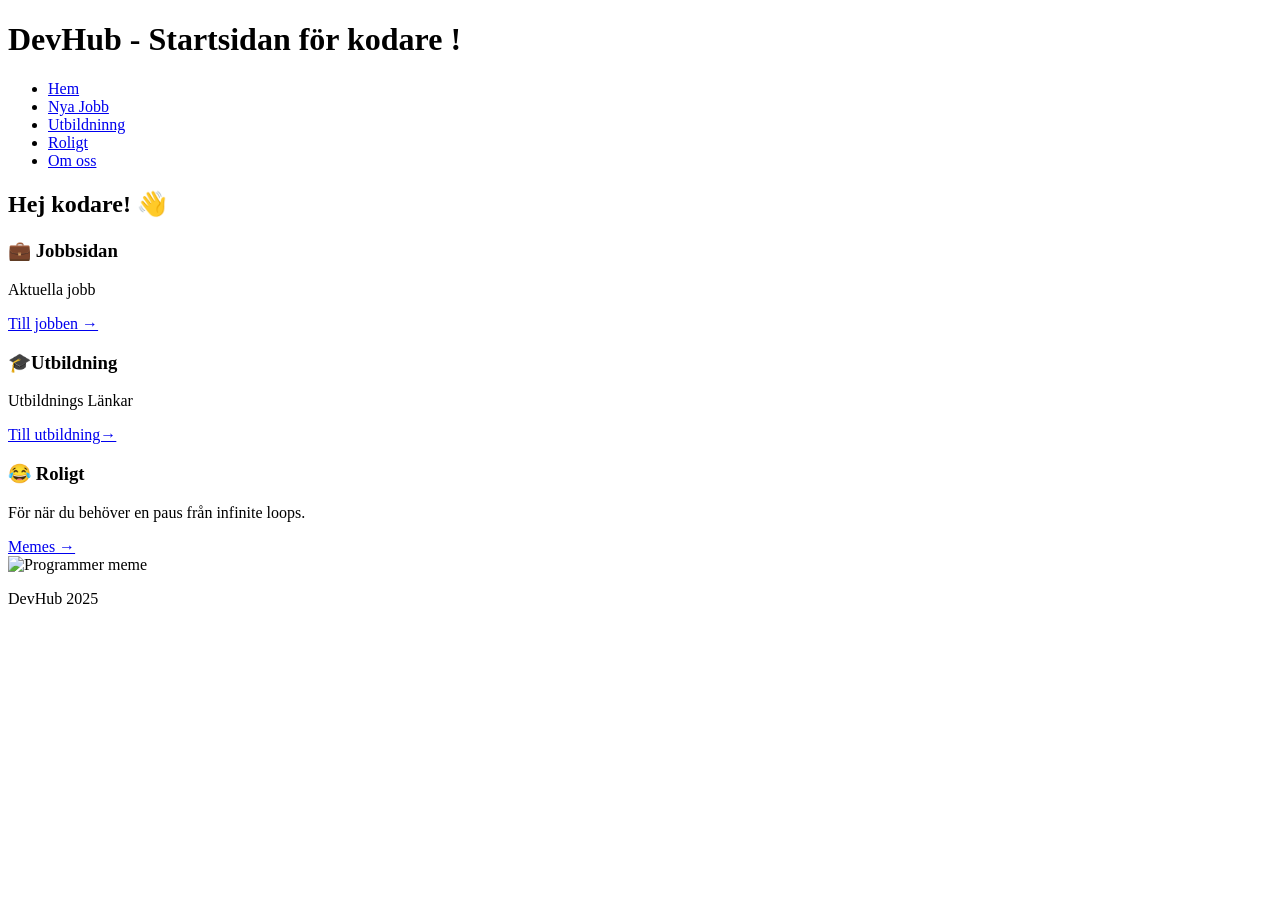
==== index.html @ 8032a281 "Initial commit" ====
<!DOCTYPE html>
<html lang="sv,en">
<head>
    <meta charset="UTF-8">
    <meta name="viewport" content="width=device-width, initial-scale=1.0">
    <title>Startsida</title>
<link rel="stylesheet" href="style.css"/>
</head>
<body>
  <header>
    <h1>DevHub - Startsidan för kodare !</h1>
  </header>

  <nav>
    <ul>
      <li><a href="index.html">Hem</a></li>
      <li><a href="jobs.html">Nya Jobb</a></li>
      <li><a href="tools.html">Utbildninng</a></li>
      <li><a href="roligt.html">Roligt</a></li>
      <li><a href="about.html">Om oss</a></li>
    </ul>
  </nav>

  <main>
    <section>
      <h2>Hej kodare! 👋</h2>
      <p id="random-quote" style="font-size:1.4rem; font-style:italic; color:#0a84ff;"></p>
      
      <div class="grid">
        <div class="card">
          <h3>💼 Jobbsidan</h3>
          <p>Aktuella jobb</p>
          <a href="jobs.html" class="btn">Till jobben →</a>
        </div>
        <div class="card">
          <h3>🎓Utbildning</h3>
          <p>Utbildnings Länkar</p>
          <a href="tools.html" class="btn"> Till utbildning→</a>
        </div>
        <div class="card">
          <h3>😂 Roligt</h3>
          <p>För när du behöver en paus från infinite loops.</p>
          <a href="meme.html" class="btn">Memes →</a>
        </div>
      </div>

      <div class="meme">
        <img src="meme1.png" alt="Programmer meme" />
      </div>
    </section>
  </main>

  <footer>
    <p>DevHub 2025</p>
  </footer>
  <script src="script.js"></script>
</body>
</html>
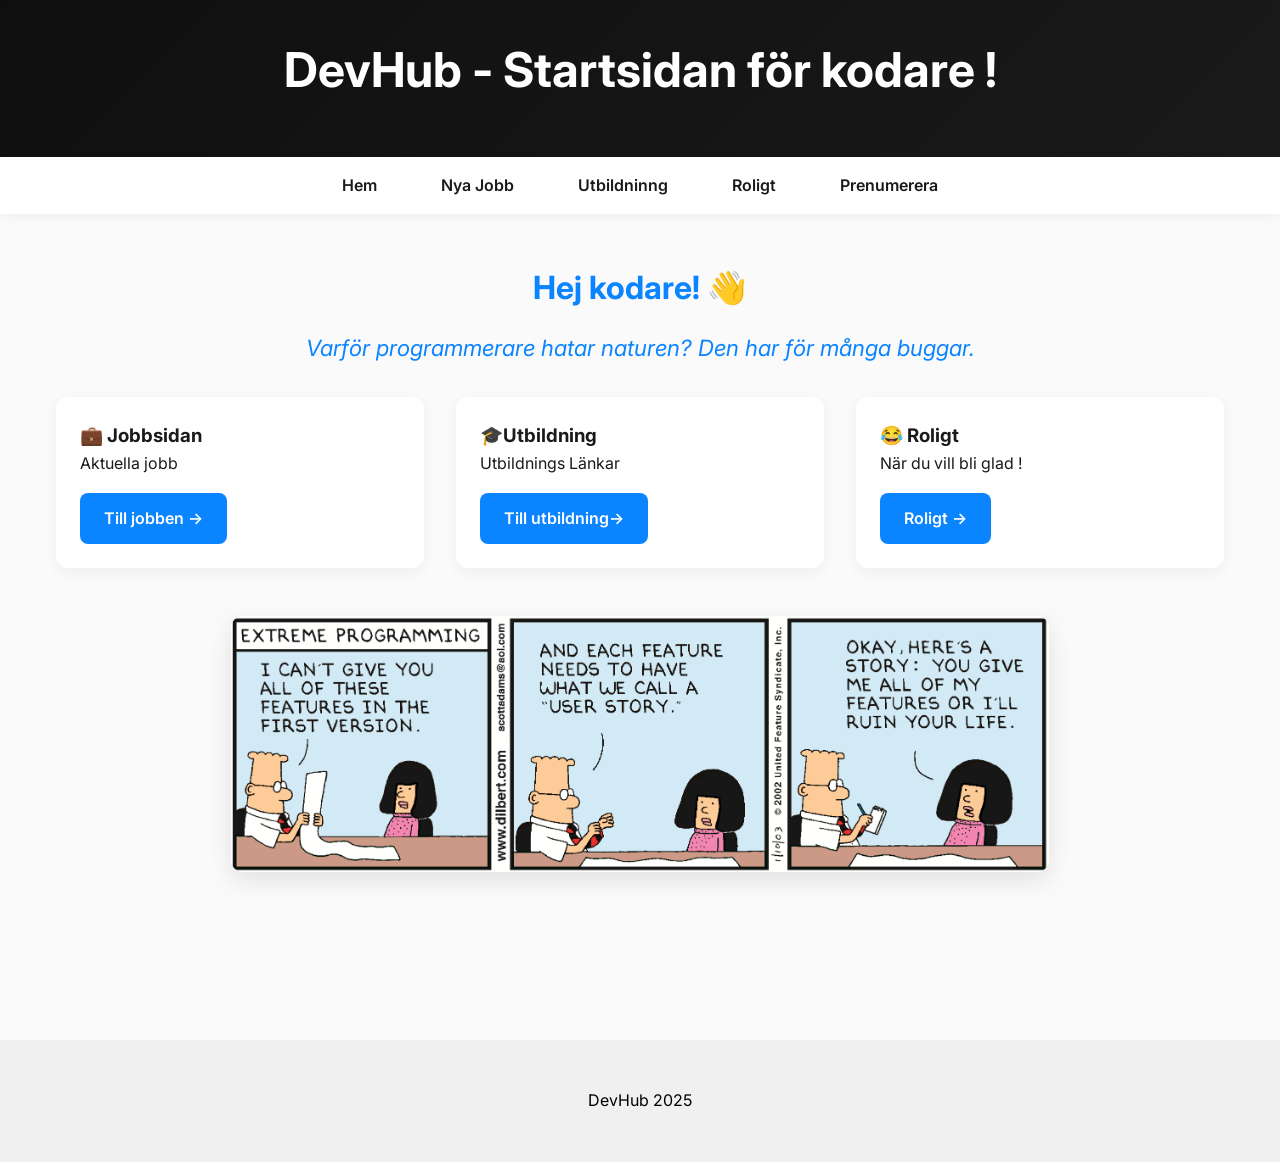
==== commit dcc754af: "v1.3 Links" ====
--- a/index.html
+++ b/index.html
@@ -1,5 +1,5 @@
 <!DOCTYPE html>
-<html lang="sv,en">
+<html lang="sv">
 <head>
     <meta charset="UTF-8">
     <meta name="viewport" content="width=device-width, initial-scale=1.0">
@@ -17,7 +17,7 @@
       <li><a href="jobs.html">Nya Jobb</a></li>
       <li><a href="tools.html">Utbildninng</a></li>
       <li><a href="roligt.html">Roligt</a></li>
-      <li><a href="about.html">Om oss</a></li>
+      <li><a href="subscribe.html">Prenumerera</a></li>
     </ul>
   </nav>
 
@@ -39,13 +39,13 @@
         </div>
         <div class="card">
           <h3>😂 Roligt</h3>
-          <p>För när du behöver en paus från infinite loops.</p>
-          <a href="meme.html" class="btn">Memes →</a>
+          <p>När du vill bli glad !</p>
+          <a href="roligt.html" class="btn">Roligt →</a>
         </div>
       </div>
 
       <div class="meme">
-        <img src="meme1.png" alt="Programmer meme" />
+        <img src="/meme/meme1.png" alt="Programmer meme" />
       </div>
     </section>
   </main>
--- a/style.css
+++ b/style.css
@@ -0,0 +1,192 @@
+@import url('https://fonts.googleapis.com/css2?family=Inter:wght@400;600;700&display=swap');
+
+* { margin:0; padding:0; box-sizing:border-box; }
+body {
+  font-family: 'Inter', sans-serif;
+  background: #fafafa;
+  color: #1a1a1a;
+  line-height: 1.6;
+}
+
+header {
+  background: linear-gradient(135deg, #0f0f0f 0%, #1a1a1a 100%);
+  color: #fff;
+  padding: 2rem 0;
+  text-align: center;
+  box-shadow: 0 4px 20px rgba(0,0,0,0.1);
+}
+
+nav {
+  background: #fff;
+  padding: 1rem;
+  position: sticky; top:0; z-index:100;
+  box-shadow: 0 2px 10px rgba(0,0,0,0.05);
+}
+
+nav ul {
+  list-style: none;
+  display: flex;
+  justify-content: center;
+  flex-wrap: wrap;
+  gap: 2rem;
+}
+
+nav a {
+  color: #1a1a1a;
+  text-decoration: none;
+  font-weight: 600;
+  padding: 0.5rem 1rem;
+  border-radius: 8px;
+  transition: all 0.3s;
+}
+
+nav a:hover {
+  background: #000;
+  color: #fff;
+}
+
+main { padding: 3rem 1rem; max-width: 1200px; margin: 0 auto; text-align: center; }
+h1, h2 { font-weight: 700; margin-bottom: 1rem; }
+h1 { font-size: 3rem; }
+h2 { font-size: 2rem; color: #0a84ff; }
+
+.grid {
+  display: grid;
+  text-align: left;
+  grid-template-columns: repeat(auto-fit, minmax(280px, 1fr));
+  gap: 2rem;
+  margin: 2rem 0;
+}
+
+.card {
+  background: #fff;
+  padding: 1.5rem;
+  border-radius: 12px;
+  box-shadow: 0 4px 15px rgba(0,0,0,0.05);
+  transition: transform 0.3s;
+}
+
+.card:hover { transform: translateY(-8px); }
+
+.btn {
+  display: inline-block;
+  background: #0a84ff;
+  color: #fff;
+  padding: 0.8rem 1.5rem;
+  border-radius: 8px;
+  text-decoration: none;
+  font-weight: 600;
+  margin-top: 1rem;
+}
+
+.btn:hover { background: #0071e3; }
+
+.meme { text-align: center; margin: 3rem 0; }
+.meme img { max-width: 70%; border-radius: 12px; box-shadow: 0 8px 25px rgba(0,0,0,0.1); }
+
+footer {
+  text-align: center;
+  padding: 3rem;
+  background: #f0f0f0;
+  color: black;
+  margin-top: 4rem;
+}
+
+/* Responsiv tabell */
+.table-responsive { overflow-x: auto; }
+table { width: 100%; border-collapse: collapse; margin: 2rem 0; }
+th, td { padding: 1rem; text-align: left; border-bottom: 1px solid #ddd; }
+th { background: #f0f0f0; }
+
+/* Roligt*/
+
+    .number { color: #1990e4; font-size: 1.6rem; font-weight: bold; margin-right: 0.4em;}
+    .emoji { font-size: 1.6rem; }
+    .bar {height: 16px; border-radius: 6px; background: linear-gradient(90deg,#6ac1ff 80%,#ffe780 100%); margin: 20px 0 0;}
+  
+/* Formulär */
+form { max-width: 600px; margin: 2rem auto; }
+input, textarea { width: 100%; padding: 1rem; margin: 0.5rem 0; border: 1px solid #ccc; border-radius: 8px; }
+
+/* Subscribe */
+
+    .sub-container {
+      max-width: 440px;
+      margin: 48px auto;
+      background: #fffbe7;
+      border-radius: 18px;
+      box-shadow: 0 3px 18px #bddffd;
+      padding: 38px 30px 36px 30px;
+      text-align: center;
+    }
+    .sub-container h2 {
+      color: #234479;
+      margin-bottom: 4px;
+      font-size: 2em;
+    }
+    .sub-container .emoji {
+      font-size: 1.6em;
+      margin-bottom: 6px;
+    }
+    .sub-lead {
+      font-size: 1.12em;
+      color: #87671c;
+      margin-bottom: 22px;
+    }
+    .sub-form {
+      display: flex;
+      flex-direction: column;
+      align-items: center;
+      gap: 13px;
+    }
+    .sub-form input[type="text"],
+    .sub-form input[type="email"],
+    .sub-form textarea {
+      padding: 12px;
+      width: 80%;
+      max-width: 275px;
+      font-size: 1.07em;
+      border: 2px solid #cce6ff;
+      border-radius: 7px;
+      outline: none;
+      margin-bottom: 5px;
+      background: #fff;
+      color: #123;
+      box-shadow: 0 2px 8px #e8e5b870;
+    }
+    .sub-form input:focus,
+    .sub-form textarea:focus {
+      border-color: #6ac1ff;
+    }
+    .sub-form textarea {
+      min-height: 60px;
+      resize: vertical;
+    }
+    .sub-form button {
+      background: #6ac1ff;
+      color: #fff;
+      font-size: 1.13em;
+      padding: 10px 28px;
+      border: none;
+      border-radius: 7px;
+      cursor: pointer;
+      box-shadow: 0 2px 12px #ddefff9a;
+      transition: background 0.14s;
+    }
+    .sub-form button:hover {
+      background: #1990e4;
+    }
+    .fineprint {
+      margin-top: 15px;
+      font-size: 0.98em;
+      color: #7a6c28;
+    }
+    .sub-success {
+      color: #2d7d38;
+      background: #e8ffe8;
+      border-radius: 8px;
+      margin-top: 18px;
+      padding: 12px 8px;
+      font-size: 1.16em;
+      display: none;
+    }
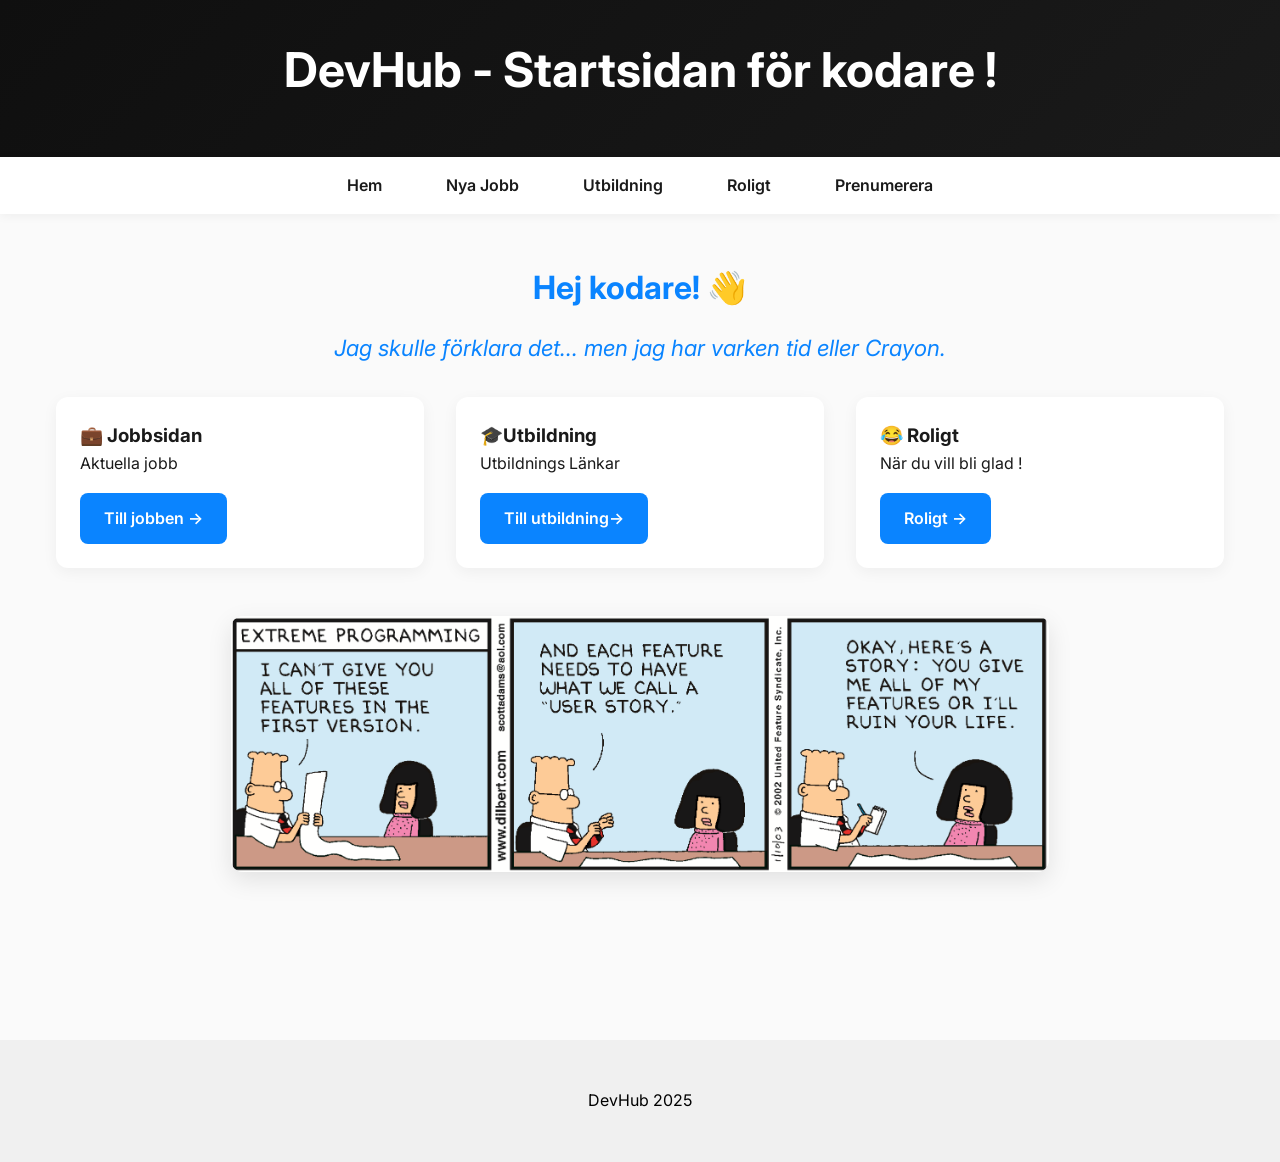
==== commit 57d7fe33: "Fix: Correct typos, fix HTML structure, improve form validation" ====
--- a/index.html
+++ b/index.html
@@ -15,7 +15,7 @@
     <ul>
       <li><a href="index.html">Hem</a></li>
       <li><a href="jobs.html">Nya Jobb</a></li>
-      <li><a href="tools.html">Utbildninng</a></li>
+      <li><a href="utbildning.html">Utbildning</a></li>
       <li><a href="roligt.html">Roligt</a></li>
       <li><a href="subscribe.html">Prenumerera</a></li>
     </ul>
@@ -35,7 +35,7 @@
         <div class="card">
           <h3>🎓Utbildning</h3>
           <p>Utbildnings Länkar</p>
-          <a href="tools.html" class="btn"> Till utbildning→</a>
+          <a href="utbildning.html" class="btn"> Till utbildning→</a>
         </div>
         <div class="card">
           <h3>😂 Roligt</h3>
--- a/style.css
+++ b/style.css
@@ -1,192 +1,280 @@
 @import url('https://fonts.googleapis.com/css2?family=Inter:wght@400;600;700&display=swap');
 
-* { margin:0; padding:0; box-sizing:border-box; }
+* {
+    margin: 0;
+    padding: 0;
+    box-sizing: border-box;
+}
+
 body {
-  font-family: 'Inter', sans-serif;
-  background: #fafafa;
-  color: #1a1a1a;
-  line-height: 1.6;
+    font-family: 'Inter', sans-serif;
+    background: #fafafa;
+    color: #1a1a1a;
+    line-height: 1.6;
 }
 
 header {
-  background: linear-gradient(135deg, #0f0f0f 0%, #1a1a1a 100%);
-  color: #fff;
-  padding: 2rem 0;
-  text-align: center;
-  box-shadow: 0 4px 20px rgba(0,0,0,0.1);
+    background: linear-gradient(135deg, #0f0f0f 0%, #1a1a1a 100%);
+    color: #fff;
+    padding: 2rem 0;
+    text-align: center;
+    box-shadow: 0 4px 20px rgba(0, 0, 0, 0.1);
 }
 
 nav {
-  background: #fff;
-  padding: 1rem;
-  position: sticky; top:0; z-index:100;
-  box-shadow: 0 2px 10px rgba(0,0,0,0.05);
+    background: #fff;
+    padding: 1rem;
+    position: sticky;
+    top: 0;
+    z-index: 100;
+    box-shadow: 0 2px 10px rgba(0, 0, 0, 0.05);
 }
 
 nav ul {
-  list-style: none;
-  display: flex;
-  justify-content: center;
-  flex-wrap: wrap;
-  gap: 2rem;
+    list-style: none;
+    display: flex;
+    justify-content: center;
+    flex-wrap: wrap;
+    gap: 2rem;
 }
 
 nav a {
-  color: #1a1a1a;
-  text-decoration: none;
-  font-weight: 600;
-  padding: 0.5rem 1rem;
-  border-radius: 8px;
-  transition: all 0.3s;
+    color: #1a1a1a;
+    text-decoration: none;
+    font-weight: 600;
+    padding: 0.5rem 1rem;
+    border-radius: 8px;
+    transition: all 0.3s;
 }
 
 nav a:hover {
-  background: #000;
-  color: #fff;
-}
-
-main { padding: 3rem 1rem; max-width: 1200px; margin: 0 auto; text-align: center; }
-h1, h2 { font-weight: 700; margin-bottom: 1rem; }
-h1 { font-size: 3rem; }
-h2 { font-size: 2rem; color: #0a84ff; }
+    background: #000;
+    color: #fff;
+}
+
+main {
+    padding: 3rem 1rem;
+    max-width: 1200px;
+    margin: 0 auto;
+    text-align: center;
+}
+
+h1,
+h2 {
+    font-weight: 700;
+    margin-bottom: 1rem;
+}
+
+h1 {
+    font-size: 3rem;
+}
+
+h2 {
+    font-size: 2rem;
+    color: #0a84ff;
+}
 
 .grid {
-  display: grid;
-  text-align: left;
-  grid-template-columns: repeat(auto-fit, minmax(280px, 1fr));
-  gap: 2rem;
-  margin: 2rem 0;
+    display: grid;
+    text-align: left;
+    grid-template-columns: repeat(auto-fit, minmax(280px, 1fr));
+    gap: 2rem;
+    margin: 2rem 0;
 }
 
 .card {
-  background: #fff;
-  padding: 1.5rem;
-  border-radius: 12px;
-  box-shadow: 0 4px 15px rgba(0,0,0,0.05);
-  transition: transform 0.3s;
-}
-
-.card:hover { transform: translateY(-8px); }
+    background: #fff;
+    padding: 1.5rem;
+    border-radius: 12px;
+    box-shadow: 0 4px 15px rgba(0, 0, 0, 0.05);
+    transition: transform 0.3s;
+}
+
+.card:hover {
+    transform: translateY(-8px);
+}
 
 .btn {
-  display: inline-block;
-  background: #0a84ff;
-  color: #fff;
-  padding: 0.8rem 1.5rem;
-  border-radius: 8px;
-  text-decoration: none;
-  font-weight: 600;
-  margin-top: 1rem;
-}
-
-.btn:hover { background: #0071e3; }
-
-.meme { text-align: center; margin: 3rem 0; }
-.meme img { max-width: 70%; border-radius: 12px; box-shadow: 0 8px 25px rgba(0,0,0,0.1); }
+    display: inline-block;
+    background: #0a84ff;
+    color: #fff;
+    padding: 0.8rem 1.5rem;
+    border-radius: 8px;
+    text-decoration: none;
+    font-weight: 600;
+    margin-top: 1rem;
+}
+
+.btn:hover {
+    background: #0071e3;
+}
+
+.meme {
+    text-align: center;
+    margin: 3rem 0;
+}
+
+.meme img {
+    max-width: 70%;
+    border-radius: 12px;
+    box-shadow: 0 8px 25px rgba(0, 0, 0, 0.1);
+}
 
 footer {
-  text-align: center;
-  padding: 3rem;
-  background: #f0f0f0;
-  color: black;
-  margin-top: 4rem;
+    text-align: center;
+    padding: 3rem;
+    background: #f0f0f0;
+    color: black;
+    margin-top: 4rem;
 }
 
 /* Responsiv tabell */
-.table-responsive { overflow-x: auto; }
-table { width: 100%; border-collapse: collapse; margin: 2rem 0; }
-th, td { padding: 1rem; text-align: left; border-bottom: 1px solid #ddd; }
-th { background: #f0f0f0; }
+.table-responsive {
+    overflow-x: auto;
+}
+
+table {
+    width: 100%;
+    border-collapse: collapse;
+    margin: 2rem 0;
+}
+
+th,
+td {
+    padding: 1rem;
+    text-align: left;
+    border-bottom: 1px solid #ddd;
+}
+
+th {
+    background: #f0f0f0;
+}
 
 /* Roligt*/
 
-    .number { color: #1990e4; font-size: 1.6rem; font-weight: bold; margin-right: 0.4em;}
-    .emoji { font-size: 1.6rem; }
-    .bar {height: 16px; border-radius: 6px; background: linear-gradient(90deg,#6ac1ff 80%,#ffe780 100%); margin: 20px 0 0;}
-  
+.number {
+    color: #1990e4;
+    font-size: 1.6rem;
+    font-weight: bold;
+    margin-right: 0.4em;
+}
+
+.emoji {
+    font-size: 1.6rem;
+}
+
+.bar {
+    height: 16px;
+    border-radius: 6px;
+    background: linear-gradient(90deg, #6ac1ff 80%, #ffe780 100%);
+    margin: 20px 0 0;
+}
+
 /* Formulär */
-form { max-width: 600px; margin: 2rem auto; }
-input, textarea { width: 100%; padding: 1rem; margin: 0.5rem 0; border: 1px solid #ccc; border-radius: 8px; }
+form {
+    max-width: 600px;
+    margin: 2rem auto;
+}
+
+input,
+textarea {
+    width: 100%;
+    padding: 1rem;
+    margin: 0.5rem 0;
+    border: 1px solid #ccc;
+    border-radius: 8px;
+}
 
 /* Subscribe */
 
-    .sub-container {
-      max-width: 440px;
-      margin: 48px auto;
-      background: #fffbe7;
-      border-radius: 18px;
-      box-shadow: 0 3px 18px #bddffd;
-      padding: 38px 30px 36px 30px;
-      text-align: center;
-    }
-    .sub-container h2 {
-      color: #234479;
-      margin-bottom: 4px;
-      font-size: 2em;
-    }
-    .sub-container .emoji {
-      font-size: 1.6em;
-      margin-bottom: 6px;
-    }
-    .sub-lead {
-      font-size: 1.12em;
-      color: #87671c;
-      margin-bottom: 22px;
-    }
-    .sub-form {
-      display: flex;
-      flex-direction: column;
-      align-items: center;
-      gap: 13px;
-    }
-    .sub-form input[type="text"],
-    .sub-form input[type="email"],
-    .sub-form textarea {
-      padding: 12px;
-      width: 80%;
-      max-width: 275px;
-      font-size: 1.07em;
-      border: 2px solid #cce6ff;
-      border-radius: 7px;
-      outline: none;
-      margin-bottom: 5px;
-      background: #fff;
-      color: #123;
-      box-shadow: 0 2px 8px #e8e5b870;
-    }
-    .sub-form input:focus,
-    .sub-form textarea:focus {
-      border-color: #6ac1ff;
-    }
-    .sub-form textarea {
-      min-height: 60px;
-      resize: vertical;
-    }
-    .sub-form button {
-      background: #6ac1ff;
-      color: #fff;
-      font-size: 1.13em;
-      padding: 10px 28px;
-      border: none;
-      border-radius: 7px;
-      cursor: pointer;
-      box-shadow: 0 2px 12px #ddefff9a;
-      transition: background 0.14s;
-    }
-    .sub-form button:hover {
-      background: #1990e4;
-    }
-    .fineprint {
-      margin-top: 15px;
-      font-size: 0.98em;
-      color: #7a6c28;
-    }
-    .sub-success {
-      color: #2d7d38;
-      background: #e8ffe8;
-      border-radius: 8px;
-      margin-top: 18px;
-      padding: 12px 8px;
-      font-size: 1.16em;
-      display: none;
-    }
+.sub-container {
+    max-width: 440px;
+    margin: 48px auto;
+    background: #fffbe7;
+    border-radius: 18px;
+    box-shadow: 0 3px 18px #bddffd;
+    padding: 38px 30px 36px 30px;
+    text-align: center;
+}
+
+.sub-container h2 {
+    color: #234479;
+    margin-bottom: 4px;
+    font-size: 2em;
+}
+
+.sub-container .emoji {
+    font-size: 1.6em;
+    margin-bottom: 6px;
+}
+
+.sub-lead {
+    font-size: 1.12em;
+    color: #87671c;
+    margin-bottom: 22px;
+}
+
+.sub-form {
+    display: flex;
+    flex-direction: column;
+    align-items: center;
+    gap: 13px;
+}
+
+.sub-form input[type="text"],
+.sub-form input[type="email"],
+.sub-form textarea {
+    padding: 12px;
+    width: 80%;
+    max-width: 275px;
+    font-size: 1.07em;
+    border: 2px solid #cce6ff;
+    border-radius: 7px;
+    outline: none;
+    margin-bottom: 5px;
+    background: #fff;
+    color: #123;
+    box-shadow: 0 2px 8px #e8e5b870;
+}
+
+.sub-form input:focus,
+.sub-form textarea:focus {
+    border-color: #6ac1ff;
+}
+
+.sub-form textarea {
+    min-height: 60px;
+    resize: vertical;
+}
+
+.sub-form button {
+    background: #6ac1ff;
+    color: #fff;
+    font-size: 1.13em;
+    padding: 10px 28px;
+    border: none;
+    border-radius: 7px;
+    cursor: pointer;
+    box-shadow: 0 2px 12px #ddefff9a;
+    transition: background 0.14s;
+}
+
+.sub-form button:hover {
+    background: #1990e4;
+}
+
+.fineprint {
+    margin-top: 15px;
+    font-size: 0.98em;
+    color: #7a6c28;
+}
+
+.sub-success {
+    color: #2d7d38;
+    background: #e8ffe8;
+    border-radius: 8px;
+    margin-top: 18px;
+    padding: 12px 8px;
+    font-size: 1.16em;
+    display: none;
+}
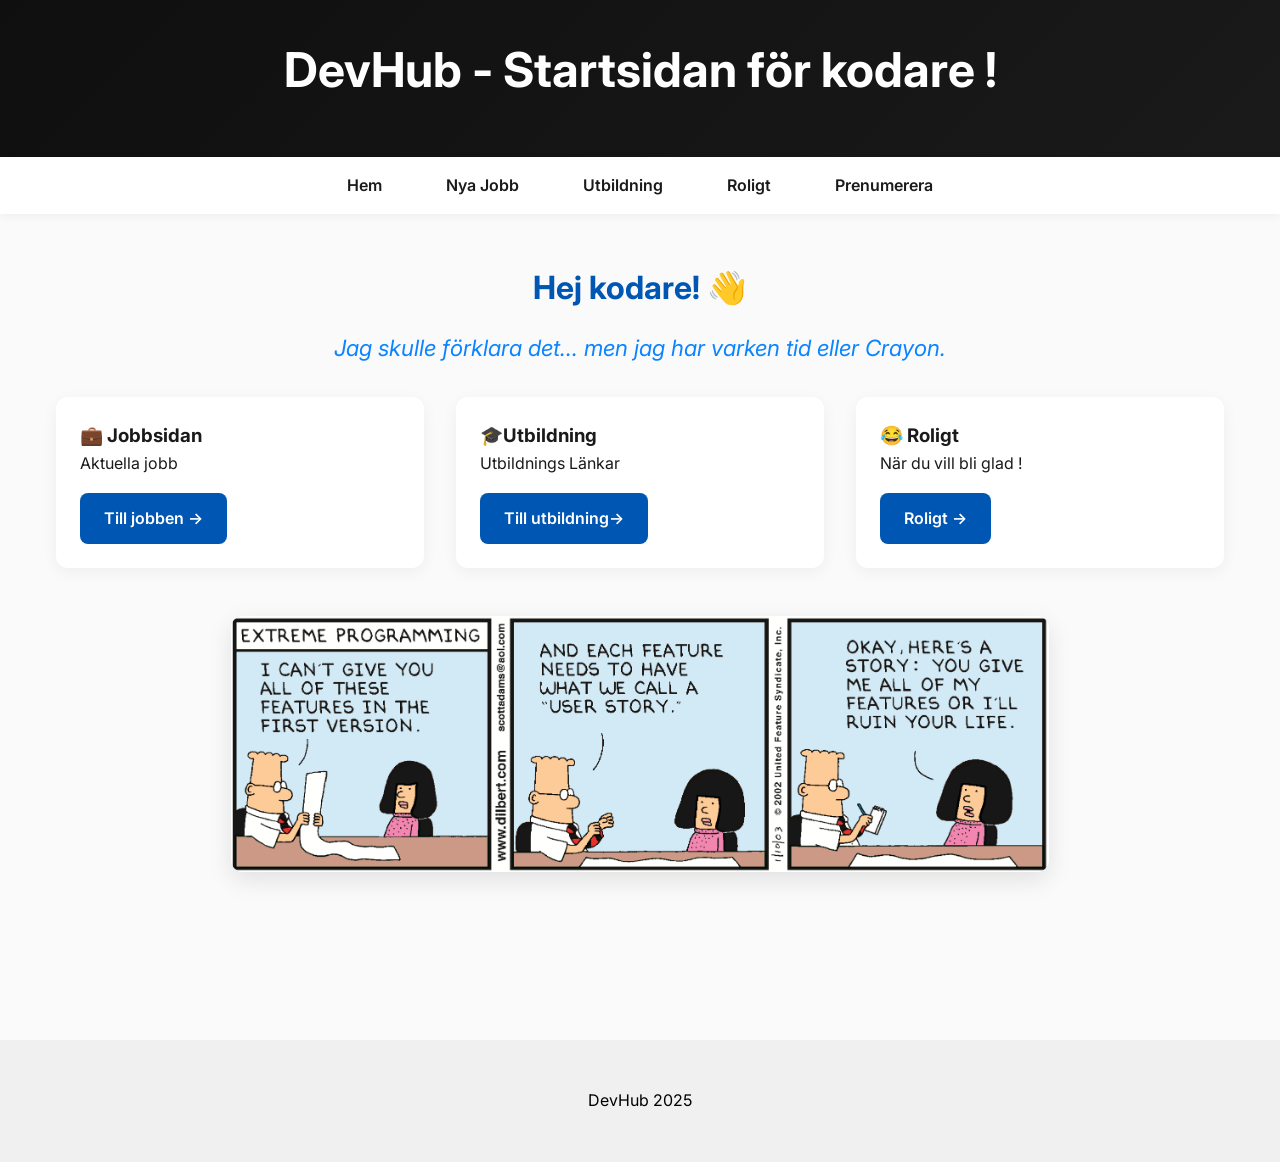
==== commit 2f538926: "v1.4 final working" ====
--- a/index.html
+++ b/index.html
@@ -3,8 +3,10 @@
 <head>
     <meta charset="UTF-8">
     <meta name="viewport" content="width=device-width, initial-scale=1.0">
+    <meta name="description" content="DevHub - startsidan för utvecklare. Hitta jobb, utbildning och roliga innehål för programmerare.">
     <title>Startsida</title>
-<link rel="stylesheet" href="style.css"/>
+    <link rel="stylesheet" href="style.css" media="print" onload="this.media='all'">
+    <noscript><link rel="stylesheet" href="style.css"></noscript>
 </head>
 <body>
   <header>
@@ -45,7 +47,7 @@
       </div>
 
       <div class="meme">
-        <img src="/meme/meme1.png" alt="Programmer meme" />
+        <img src="/meme/meme1.png" alt="Programmer meme" loading="lazy" />
       </div>
     </section>
   </main>
@@ -53,6 +55,6 @@
   <footer>
     <p>DevHub 2025</p>
   </footer>
-  <script src="script.js"></script>
+  <script src="script.js" defer></script>
 </body>
 </html>
--- a/style.css
+++ b/style.css
@@ -1,4 +1,10 @@
 @import url('https://fonts.googleapis.com/css2?family=Inter:wght@400;600;700&display=swap');
+
+/* Image optimization: Use WebP format when available for better performance */
+img {
+    max-width: 100%;
+    height: auto;
+}
 
 * {
     margin: 0;
@@ -59,8 +65,7 @@
     text-align: center;
 }
 
-h1,
-h2 {
+h1, h2 {
     font-weight: 700;
     margin-bottom: 1rem;
 }
@@ -71,7 +76,7 @@
 
 h2 {
     font-size: 2rem;
-    color: #0a84ff;
+    color: #0056b3;
 }
 
 .grid {
@@ -96,7 +101,7 @@
 
 .btn {
     display: inline-block;
-    background: #0a84ff;
+    background: #0056b3;
     color: #fff;
     padding: 0.8rem 1.5rem;
     border-radius: 8px;
@@ -153,7 +158,7 @@
 /* Roligt*/
 
 .number {
-    color: #1990e4;
+    color: #0056b3;
     font-size: 1.6rem;
     font-weight: bold;
     margin-right: 0.4em;
@@ -171,6 +176,7 @@
 }
 
 /* Formulär */
+
 form {
     max-width: 600px;
     margin: 2rem auto;
@@ -198,7 +204,7 @@
 }
 
 .sub-container h2 {
-    color: #234479;
+    color: #0a3a5a;
     margin-bottom: 4px;
     font-size: 2em;
 }
@@ -210,7 +216,7 @@
 
 .sub-lead {
     font-size: 1.12em;
-    color: #87671c;
+    color: #5a4a1a;
     margin-bottom: 22px;
 }
 
@@ -266,7 +272,7 @@
 .fineprint {
     margin-top: 15px;
     font-size: 0.98em;
-    color: #7a6c28;
+    color: #5a4a1a;
 }
 
 .sub-success {
--- a/style.css
+++ b/style.css
@@ -1,4 +1,10 @@
 @import url('https://fonts.googleapis.com/css2?family=Inter:wght@400;600;700&display=swap');
+
+/* Image optimization: Use WebP format when available for better performance */
+img {
+    max-width: 100%;
+    height: auto;
+}
 
 * {
     margin: 0;
@@ -59,8 +65,7 @@
     text-align: center;
 }
 
-h1,
-h2 {
+h1, h2 {
     font-weight: 700;
     margin-bottom: 1rem;
 }
@@ -71,7 +76,7 @@
 
 h2 {
     font-size: 2rem;
-    color: #0a84ff;
+    color: #0056b3;
 }
 
 .grid {
@@ -96,7 +101,7 @@
 
 .btn {
     display: inline-block;
-    background: #0a84ff;
+    background: #0056b3;
     color: #fff;
     padding: 0.8rem 1.5rem;
     border-radius: 8px;
@@ -153,7 +158,7 @@
 /* Roligt*/
 
 .number {
-    color: #1990e4;
+    color: #0056b3;
     font-size: 1.6rem;
     font-weight: bold;
     margin-right: 0.4em;
@@ -171,6 +176,7 @@
 }
 
 /* Formulär */
+
 form {
     max-width: 600px;
     margin: 2rem auto;
@@ -198,7 +204,7 @@
 }
 
 .sub-container h2 {
-    color: #234479;
+    color: #0a3a5a;
     margin-bottom: 4px;
     font-size: 2em;
 }
@@ -210,7 +216,7 @@
 
 .sub-lead {
     font-size: 1.12em;
-    color: #87671c;
+    color: #5a4a1a;
     margin-bottom: 22px;
 }
 
@@ -266,7 +272,7 @@
 .fineprint {
     margin-top: 15px;
     font-size: 0.98em;
-    color: #7a6c28;
+    color: #5a4a1a;
 }
 
 .sub-success {
